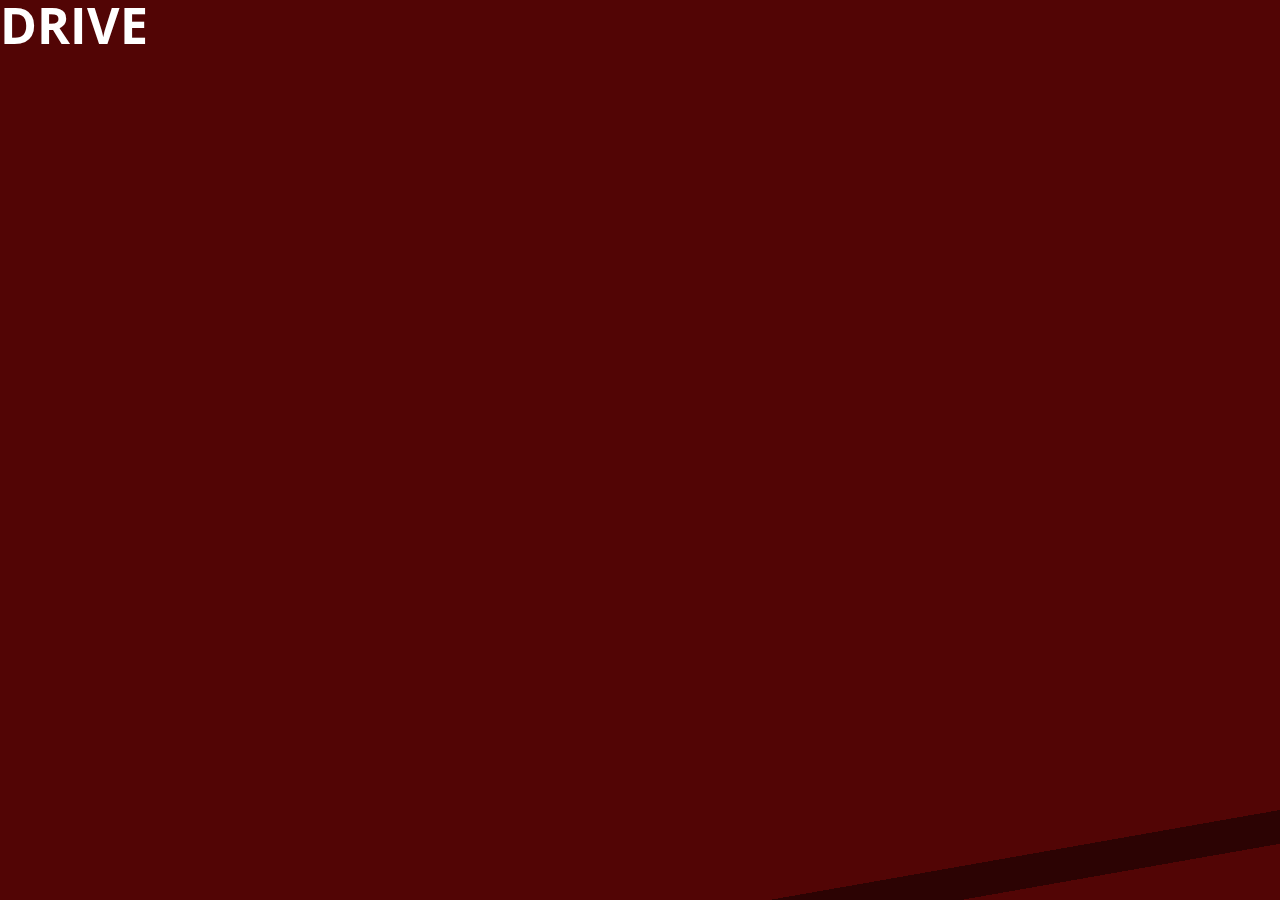
==== video-drive.html @ 49fe3bdb "casi acabat" ====
<!doctype html>
<html lang="ca">

<head>

	<meta charset="utf-8"/>
	<meta name="theme-color" content="#5a5844">
	<link href="img/gatopiruleta.png" rel="icon" type="image/png" />
	<link rel="stylesheet" href="splide.min.css">
	<link rel="stylesheet" href="style.css" />
	<link rel="stylesheet" href="mob.css">
	<script type="text/javascript" src="https://code.jquery.com/jquery-3.6.0.min.js" ></script>
	<script type="text/javascript" src="splide.min.js"></script>
	<script type="text/javascript" src="javascript.js"></script>
	<meta name="theme-color" content="#520505">
	<title>FletniX</title>
	<style>
		body#video {display: grid;}
		body#video>* {grid-column: 1/2; grid-row: 1/2;}
		h1 {font-size: 50px; color: white; font-weight: 700;}
	</style>

</head>

<body id="video">
    <video id="video-container" autoplay loop muted>
        <source src="https://molokoserver.com/rebost/cecot/video.mp4" type="video/mp4">
    </video>
	<h1>DRIVE</h1>
</body>

</html>
---- style.css ----
@import url('https://fonts.googleapis.com/css2?family=Open+Sans:ital,wght@0,300;0,400;0,500;0,600;0,700;1,500&display=swap');

* {box-sizing:border-box; margin: 0; padding: 0; margin-block-start: 0; margin-block-end: 0; margin-inline-start: 0; margin-inline-end: 0;}
html {overflow-y: scroll; scroll-behavior: smooth;}
html, body {height: 100%;}
img {max-width: 100%; display: block;}
h1, h2, h3, p {margin: 0;}
a {font-size: 16px; color: white;}
a:hover {color: #f99f9f; cursor: pointer;}

        /* LOADER */
        #carregant {position: fixed; inset: 0 0 0 0; display: flex; flex-direction: column; justify-content: center; align-items: center; z-index: 900; background-color: #520505; color: white;}
        #carregant h2 {background: linear-gradient(-45deg, white, #E50914, white, #E50914, white, #E50914, white, #E50914, white, #E50914, white, #E50914, white, #E50914, white, #E50914); background-size: 400% 400%; animation: gradient 20s ease alternate infinite; -webkit-background-clip: text; -webkit-text-fill-color: transparent; font-size: 200px;}
        #carregant p {font-weight: 700; animation: expanding 1s ease alternate infinite;}
            
        @keyframes gradient {
            0% {background-position: 0% 50%;}
            50% {background-position: 100% 50%;}
            100% {background-position: 0% 50%;}}

        @keyframes expanding {
            0% {letter-spacing: 0.5ch;}
            100% {letter-spacing: 0.75ch;}}

        /* FINAL LOADER */

header {position: fixed; inset: 0 0 auto 0; z-index: 1000;}
#header-inner {position: relative; padding: 3px 100px 6px 100px; width: 100%; display: flex; justify-content: space-between; align-items: center; background-color: hsla(0, 87%, 7%, 0.9); z-index: 100;}
nav {width: 100%; display: flex; justify-content: center; column-gap: 30px;}
nav a {font-weight: 700; font-size: 20px; text-decoration: none;}
body {font-size: 2vw; font-family: 'Open Sans', sans-serif; padding-top: 70px; line-height: 1; background-color: #520505; background: linear-gradient(170deg, #520505, #520505 92%, #2c0303 92%, #2c0303 95%,#520505 95%) fixed; }

main {display: flex; flex-direction: column; overflow: hidden;}
section.hero-container {padding-bottom: 1.5vw;}
section.main-container {width: 90vw; margin: auto; padding-bottom: 5vw;}
.slider {width: 100%;}
.splide__track {width: 94%; margin: auto;}
.movie {padding: 10px;}
.movie-back {background-color: #2c0303; display: flex; flex-direction: column; justify-content: space-between; align-items: center; padding: 12px; border-radius: 3px;}
.movie * {text-align: center;}
.stars {display: flex; justify-content: center; row-gap: 5px;}

h1 {font-size: 50px; font-weight: 700; color: white;}
h2 {font-size: 20px; color: white;}
h3 {font-size: 18px; color: #f99f9f; padding-top: 10px;}
a#logo {text-decoration: none;}

h1 span:nth-child(odd) {color: #E50914;}
#x-gran {font-size: 1.2em;}
h2#motto {letter-spacing: 0.4ch;}

section#video-tocho.main-container {width: 100%;}
section#video-tocho.hero-container {display: grid;}
section#video-tocho.hero-container>* {grid-column: 1/2; grid-row: 1/2;}

.main-container>h2 {font-size: 30px; padding: 0 0 20px 80px; font-style: italic; letter-spacing: 0.25ch;}
.splide__slide:hover {cursor: grab;}
.main-container.splide__arrows {transform: translateY(11vw);}

.splide__pagination {background-color: #f99f9f; width: fit-content; height: auto; margin: auto; border-radius: 4px; bottom: -0.5em; padding: 2px; pointer-events: none;}
.splide__pagination:hover {opacity: 0.2;}
.splide__pagination>li:first-child button {border-radius: 4px 0 0 4px;}
.splide__pagination>li:last-child button {border-radius: 0 4px 4px 0;}
.splide__pagination li {line-height: 0; padding: 0; margin: 0; border-radius: 0; width: fit-content; display: flex; align-items: center;}
.splide__pagination__page {background-color: #f99f9f; width: 80px; height: 6px; border-radius: 0; margin: 0%; pointer-events: none; opacity: 1;}
.splide__pagination__page.is-active {transform: scale(1); background-color: #520505}

.portada {width: 75%; margin: auto;}
h2.titol {height: 65px;}
.director {line-height: 1; height: 55px;}
.movie-back>*:nth-child(1n+4) {line-height: 1.6;}
.dades {color: white; font-size: 14px;}
span.any {padding-right: 10px;}
span.pais {padding-left: 10px;}
.stars {padding-block: 10px; filter: brightness(0.8);}
.stars img {width: 13%;}
a.eliminar {color: #f99f9f; font-size: 12px; text-decoration: line-through;}
a.eliminar:hover {color: white; text-decoration: none;}

.order01 {order: 1;}
.order02 {order: 2;}

#mobile-menu, #off-canvas {display: none;}

body#video {padding: 0;}
#video-container {width: 100%;}
video {display: block;}

#formulari-container {position: absolute; inset: 0 0 0 0; display: flex; flex-direction: column; justify-content: center; align-items: center; overflow: hidden; z-index: 1100; }
#formulari-container-inner {background-color: #E50914; padding:50px; border-radius: 4px; display: flex; flex-direction: column; justify-content: center;}
form {display: flex; flex-direction: column; justify-content: center; align-items: center;}
#formulari-container h2 {font-size: 40px; font-style: italic; letter-spacing: 0.25ch; padding-bottom: 20px; text-align: center;}
label {font-size: 20px; font-weight: 700; color: white; line-height: 2; letter-spacing: 0.25ch;}
div[id*='grup'] {line-height: 0;}
div[id*='grup'] span {font-size: 20px; color: #f99f9f; padding-left: 10px; font-weight: 700;}

input {outline: 0; line-height: 2; text-align: center; font-size: 16px;}
input#titol {width: 76ch;}
input#director, input#pais  {width: 35ch;}
input#any {width: 20ch;}
input#puntuacio {width: 10ch;}
input[type="radio"] {width: 10px;}
.form-row {display: flex; flex-direction: row; justify-content: space-between; width: 100%;}
.form-col {display: flex; flex-direction: column; align-items: center;}
.form-padd-top {padding-top: 20px;}
#pujar-imatge {position: relative; width: 200px; height: 50px; margin-top: 20px;}
#pujar-imatge::after {content: 'Afegir la portada'; width: auto; background-color: #520505; color: white; position: absolute; inset: 0 0 0 0; font-size: 16px; font-weight: 700; display: flex; justify-content: center; align-items: center; line-height: 4; border-radius: 4px;}
#pujar-imatge:hover::after {background-color: #f99f9f; color: #520505; cursor: pointer;}
button#tancar-formulari {margin: auto; color: #f99f9f; background: transparent; font-size: 16px; font-weight: 700; text-decoration: underline; border: 0; padding-top: 20px;}
button#tancar-formulari:hover {cursor: pointer; color:#520505;}

input[type="submit"] {width: 200px; height: 50px; margin-top: 20px; background-color: #f99f9f; color: #520505; border:0; font-size: 16px; font-weight: 700; display: flex; justify-content: center; align-items: center; border-radius: 4px;}
input[type="submit"]:hover {background-color: white; color: #E50914; cursor: pointer;}

input::-webkit-outer-spin-button, input::-webkit-inner-spin-button {-webkit-appearance: none; margin: 0;}

#afegeix {width: 190px; height: 190px; border-radius: 100% 0 0 0 ; display: flex; justify-content: center; align-items: center; background-color: #E50914; position: fixed; z-index: 1000; text-align: center; color: white; font-weight: 700; font-style: italic; font-size: 20px; bottom: 0; right: 0; padding: 30px 20px 0 50px; line-height: 1.5; letter-spacing: 0.1ch;}
#afegeix:hover {background-color: white; color: #E50914; cursor: pointer;}

#video-tocho .splide__track {margin: 0; width: 100%;}
#video-tocho .splide__slide {display: grid;}
#video-tocho .splide__slide>* {width: 100%; width: 100%; aspect-ratio: 1920/676; grid-column: 1/2; grid-row: 1/2;}
.static {opacity: 0.15}
.button-tocho-container {display: flex; aspect-ratio: 1920/676; justify-content: end; align-items: start; padding-right: 10%; padding-top: 2.5%;}
.button-tocho-container button {background-color: #E50914; color: white; text-decoration: none; font-size: 25px; border-radius: 4px; font-weight: 700; padding: 10px 20px; border: 0;}
.button-tocho-container button#button-trailer-girl {background-color: #520505;}
.button-tocho-container button:hover, .button-tocho-container button#button-trailer-girl:hover {background-color: #f99f9f; color: #520505; cursor: pointer;}

.fondo-tocho {z-index: 1} .static {z-index: 2} .titol-tocho {z-index: 3} .button-tocho-container {z-index: 4} .iframe-container {z-index: 5;}

.iframe-container {background-color: #000000aa; display: grid;/*display: none*/;}
.iframe-container>* {grid-column: 1/2; grid-row: 1/2;}
.button-iframe-container {display: flex; justify-content: end; align-items: start; padding-right: 10%; padding-top: 2.25%;}
.iframe-container button {width: fit-content; background-color: #E50914; color: white; text-decoration: none; font-size: 25px; border-radius: 4px; font-weight: 700; padding: 10px 20px; border: 0;}
.iframe-container button:hover {background-color: #f99f9f; color: #520505; cursor: pointer;}
iframe {width: 45%; aspect-ratio: 16/9; margin: auto;}


.fora-pantalla {transform: translateX(-100%)}

.moure-cap-a-dins {animation: moure-cap-a-dins 800ms ease-in-out forwards;}

            @keyframes moure-cap-a-dins {
                100% {transform: translateX(0%);}
            }

.moure-cap-a-fora {animation: moure-cap-a-fora 1000ms ease-in-out forwards;}

            @keyframes moure-cap-a-fora {
                100% {transform: translateX(100%);}
            }


#formulari-container.nodisplay {display: none;}

.show-formulari {animation: show-formulari 1000ms forwards}

            @keyframes show-formulari {
                0% {background-color: #52050500}
                50% {background-color: #ff000066}
                100% {background-color: #520505cc}
            }

.moure-cap-amunt {animation: moure-cap-amunt 1000ms forwards}

            @keyframes moure-cap-amunt {
                0% {transform: translate(100%, 100%)};
                100% {transform: translate(0, 0);}
            }

.amaga-formulari {animation: amaga-formulari 800ms forwards}

            @keyframes amaga-formulari {
                70% {transform: scale(10%)}
                75% {opacity: 1;}
                100% {transform: scale(100%); opacity: 0;}
            }

.desplazar-afegeix {animation: desplazar-afegeix 500ms ease-in forwards ;}

            @keyframes desplazar-afegeix {
                100% {transform: translate(100%, 100%);}}

.tornar-afegeix {animation: tornar-afegeix 500ms ease-in forwards ;}

            @keyframes tornar-afegeix {
                0% {transform: translate(100%, 100%);}
                100% {transform: translate(0, 0);}}
---- mob.css ----
/* SMARTPOHNE CSS */

@media screen and (max-device-width: 767px) {

    body {height: 100vh; font-size: 16px; padding: 20px; padding-top: 30vw;}
    #header-inner {display: grid; grid-template-columns: auto auto; grid-template-rows: auto auto; gap: 10px; padding: 10px 20px 20px 20px;}
    #menu-principal a {display: none;}
    header img {mix-blend-mode: lighten;}
    section {padding-bottom: 10vw;}

    a {font-size: 35px;}
    h1 {grid-column: 1; grid-row: 1; line-height: 0.9; font-size: 150px; padding-left: 40px;}
    h2#motto {grid-column: 1; grid-row: 2; font-size: 44px; padding-left: 45px;}
    h3 {font-size: 40px;}
    .main-container>h2 {font-size: 65px; padding-bottom: 30px; padding-left: 60px;}

    #mobile-menu {display: flex; flex-direction: column; justify-content: center; align-items: center; padding-right: 50px;}
    #mobile-menu:hover {cursor: pointer;}
    #mobile-menu span {width: 100px; height: 12px; border-radius: 100vw; color: white; text-align: center; line-height: 3; font-size: 30px;}
    #mobile-menu span:nth-child(1), #mobile-menu span:nth-child(5) {background-color: #e50914;}
    #mobile-menu span:nth-child(3) {background-color: white;}

    h2.titol {font-size: 42px; padding-inline: 10px; height: 170px; line-height: 1.2;}
    .portada {width: 80%;}
    .director {line-height: 1.2; height: 120px;}
    .dades {color: white; font-size: 25px;}
    .stars img {width: 50px;}

    .splide__pagination {bottom: -20px;}
    .splide__pagination__page {width: 30px;}

    #off-canvas {position: absolute; bottom: 100%; left: 0; right: 0; display: flex; flex-direction: column; justify-content: center; align-items: center; background-color: #e50914; z-index: 900; row-gap: 100px; z-index: 90; height: 100vh;}
    #off-canvas a {font-size: 50px; font-weight: 700;}

    .topzero {animation: topzero 1500ms forwards;}

    @keyframes topzero {
        0% {top: -100vh; background-color: #520505; opacity: 1}
        50% {background-color: #520505;}
        100% {top: 0; background-color: #e50914;}}

    .estrenyer {animation: estrenyer 1500ms forwards;}

    @keyframes estrenyer {
        0% {transform: scale(100%);}
        100% {transform: scale(0%);}
    }

}
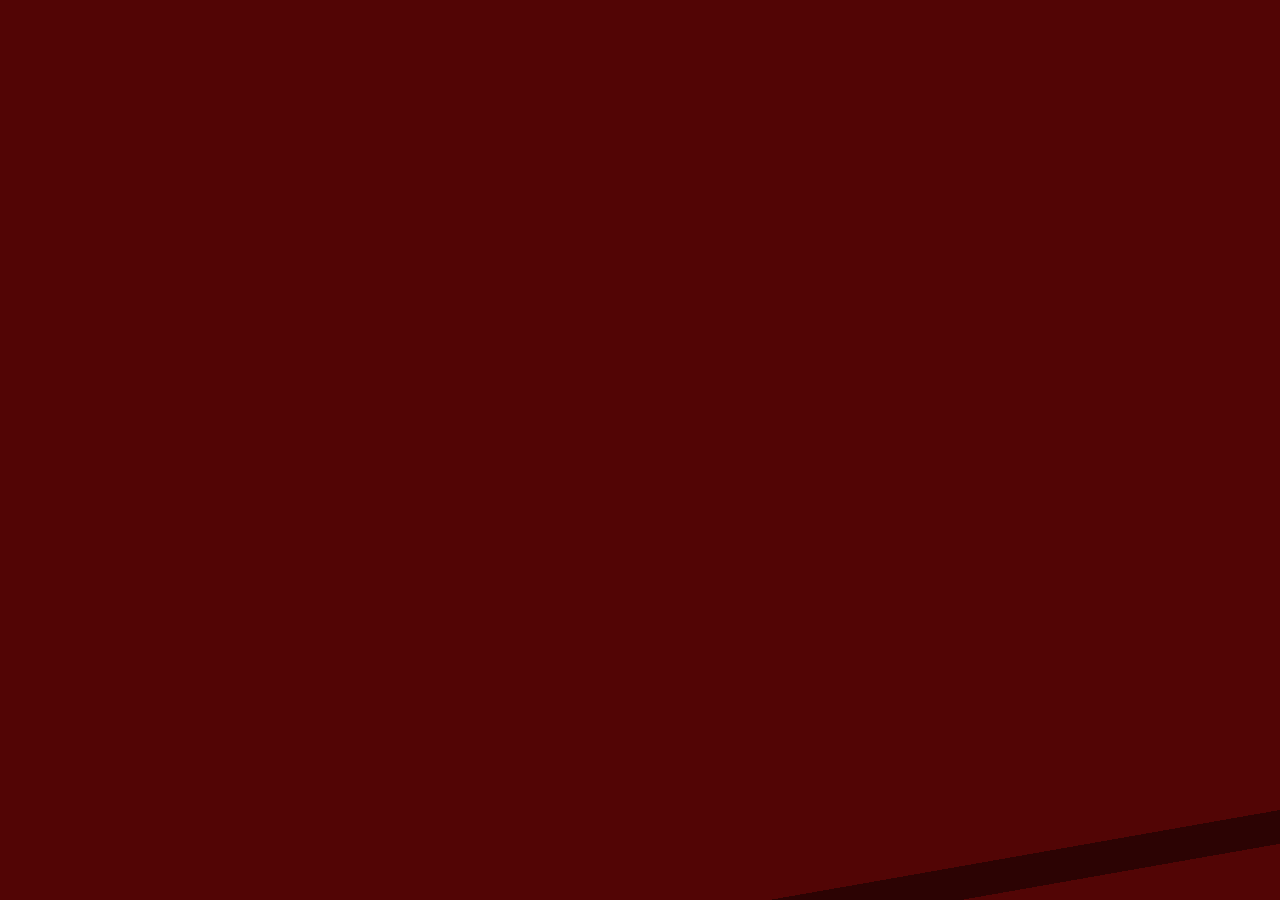
==== commit b18899a7: "arreglats trailers" ====
--- a/video-drive.html
+++ b/video-drive.html
@@ -24,9 +24,8 @@
 
 <body id="video">
     <video id="video-container" autoplay loop muted>
-        <source src="https://molokoserver.com/rebost/cecot/video.mp4" type="video/mp4">
+        <source src="https://pruebaprimero.com/fletnix-videos/drive-video.mp4" type="video/mp4">
     </video>
-	<h1>DRIVE</h1>
 </body>
 
 </html>--- a/style.css
+++ b/style.css
@@ -86,7 +86,7 @@
 #video-container {width: 100%;}
 video {display: block;}
 
-#formulari-container {position: absolute; inset: 0 0 0 0; display: flex; flex-direction: column; justify-content: center; align-items: center; overflow: hidden; z-index: 1100; }
+#formulari-container {position: fixed; inset: 0 0 0 0; display: flex; flex-direction: column; justify-content: center; align-items: center; overflow: hidden; z-index: 1100; }
 #formulari-container-inner {background-color: #E50914; padding:50px; border-radius: 4px; display: flex; flex-direction: column; justify-content: center;}
 form {display: flex; flex-direction: column; justify-content: center; align-items: center;}
 #formulari-container h2 {font-size: 40px; font-style: italic; letter-spacing: 0.25ch; padding-bottom: 20px; text-align: center;}
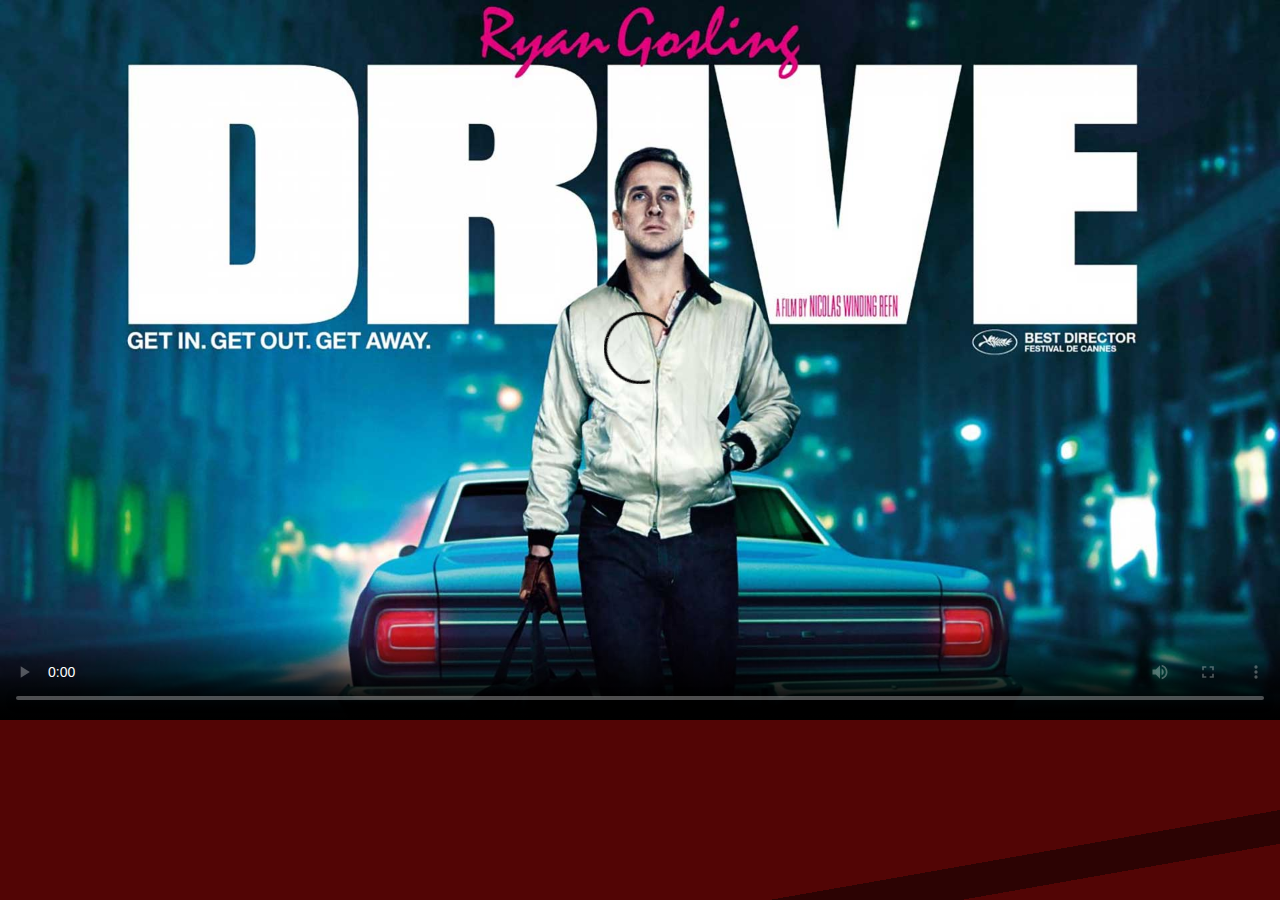
==== commit 38418dc4: "desktop version acabada" ====
--- a/video-drive.html
+++ b/video-drive.html
@@ -14,16 +14,11 @@
 	<script type="text/javascript" src="javascript.js"></script>
 	<meta name="theme-color" content="#520505">
 	<title>FletniX</title>
-	<style>
-		body#video {display: grid;}
-		body#video>* {grid-column: 1/2; grid-row: 1/2;}
-		h1 {font-size: 50px; color: white; font-weight: 700;}
-	</style>
 
 </head>
 
 <body id="video">
-    <video id="video-container" autoplay loop muted>
+    <video class="video-container" id="video-player-shadows" controls autoplay loop poster="img/drive-portada.jpg">
         <source src="https://pruebaprimero.com/fletnix-videos/drive-video.mp4" type="video/mp4">
     </video>
 </body>
--- a/style.css
+++ b/style.css
@@ -83,13 +83,14 @@
 #mobile-menu, #off-canvas {display: none;}
 
 body#video {padding: 0;}
-#video-container {width: 100%;}
+.video-container {width: 100%;}
 video {display: block;}
 
 #formulari-container {position: fixed; inset: 0 0 0 0; display: flex; flex-direction: column; justify-content: center; align-items: center; overflow: hidden; z-index: 1100; }
 #formulari-container-inner {background-color: #E50914; padding:50px; border-radius: 4px; display: flex; flex-direction: column; justify-content: center;}
 form {display: flex; flex-direction: column; justify-content: center; align-items: center;}
 #formulari-container h2 {font-size: 40px; font-style: italic; letter-spacing: 0.25ch; padding-bottom: 20px; text-align: center;}
+#formulari-container h3 {color: #f99f9f; font-size: 24px; line-height: 0; text-align: center; padding-bottom: 10px;}
 label {font-size: 20px; font-weight: 700; color: white; line-height: 2; letter-spacing: 0.25ch;}
 div[id*='grup'] {line-height: 0;}
 div[id*='grup'] span {font-size: 20px; color: #f99f9f; padding-left: 10px; font-weight: 700;}
@@ -108,13 +109,13 @@
 #pujar-imatge:hover::after {background-color: #f99f9f; color: #520505; cursor: pointer;}
 button#tancar-formulari {margin: auto; color: #f99f9f; background: transparent; font-size: 16px; font-weight: 700; text-decoration: underline; border: 0; padding-top: 20px;}
 button#tancar-formulari:hover {cursor: pointer; color:#520505;}
-
+input[type="radio"] {accent-color: #520505; position: relative;}
 input[type="submit"] {width: 200px; height: 50px; margin-top: 20px; background-color: #f99f9f; color: #520505; border:0; font-size: 16px; font-weight: 700; display: flex; justify-content: center; align-items: center; border-radius: 4px;}
 input[type="submit"]:hover {background-color: white; color: #E50914; cursor: pointer;}
 
 input::-webkit-outer-spin-button, input::-webkit-inner-spin-button {-webkit-appearance: none; margin: 0;}
 
-#afegeix {width: 190px; height: 190px; border-radius: 100% 0 0 0 ; display: flex; justify-content: center; align-items: center; background-color: #E50914; position: fixed; z-index: 1000; text-align: center; color: white; font-weight: 700; font-style: italic; font-size: 20px; bottom: 0; right: 0; padding: 30px 20px 0 50px; line-height: 1.5; letter-spacing: 0.1ch;}
+#afegeix {width: 190px; height: 190px; border-radius: 100% 0 0 0 ; display: flex; justify-content: center; align-items: center; background-color: #E50914; position: fixed; z-index: 800; text-align: center; color: white; font-weight: 700; font-style: italic; font-size: 20px; bottom: 0; right: 0; padding: 30px 20px 0 50px; line-height: 1.5; letter-spacing: 0.1ch;}
 #afegeix:hover {background-color: white; color: #E50914; cursor: pointer;}
 
 #video-tocho .splide__track {margin: 0; width: 100%;}
@@ -133,7 +134,8 @@
 .button-iframe-container {display: flex; justify-content: end; align-items: start; padding-right: 10%; padding-top: 2.25%;}
 .iframe-container button {width: fit-content; background-color: #E50914; color: white; text-decoration: none; font-size: 25px; border-radius: 4px; font-weight: 700; padding: 10px 20px; border: 0;}
 .iframe-container button:hover {background-color: #f99f9f; color: #520505; cursor: pointer;}
-iframe {width: 45%; aspect-ratio: 16/9; margin: auto;}
+.iframe-container-trailer {width: 45%; margin: auto;}
+iframe {width: 100%; aspect-ratio: 192/108;}
 
 
 .fora-pantalla {transform: translateX(-100%)}
@@ -158,7 +160,7 @@
             @keyframes show-formulari {
                 0% {background-color: #52050500}
                 50% {background-color: #ff000066}
-                100% {background-color: #520505cc}
+                100% {background-color: #520505f7}
             }
 
 .moure-cap-amunt {animation: moure-cap-amunt 1000ms forwards}
@@ -185,4 +187,16 @@
 
             @keyframes tornar-afegeix {
                 0% {transform: translate(100%, 100%);}
-                100% {transform: translate(0, 0);}}+                100% {transform: translate(0, 0);}}
+
+.canviar-brillo {animation: canviar-brillo 2000ms infinite;}
+
+            @keyframes canviar-brillo {
+                0% {filter: brightness(1);}
+                50% {filter: brightness(0);}
+                100% {filter: brightness(1);}}
+
+/*                .stop-scrolling {
+                    height: 100%;
+                    overflow: hidden;
+                  } */
